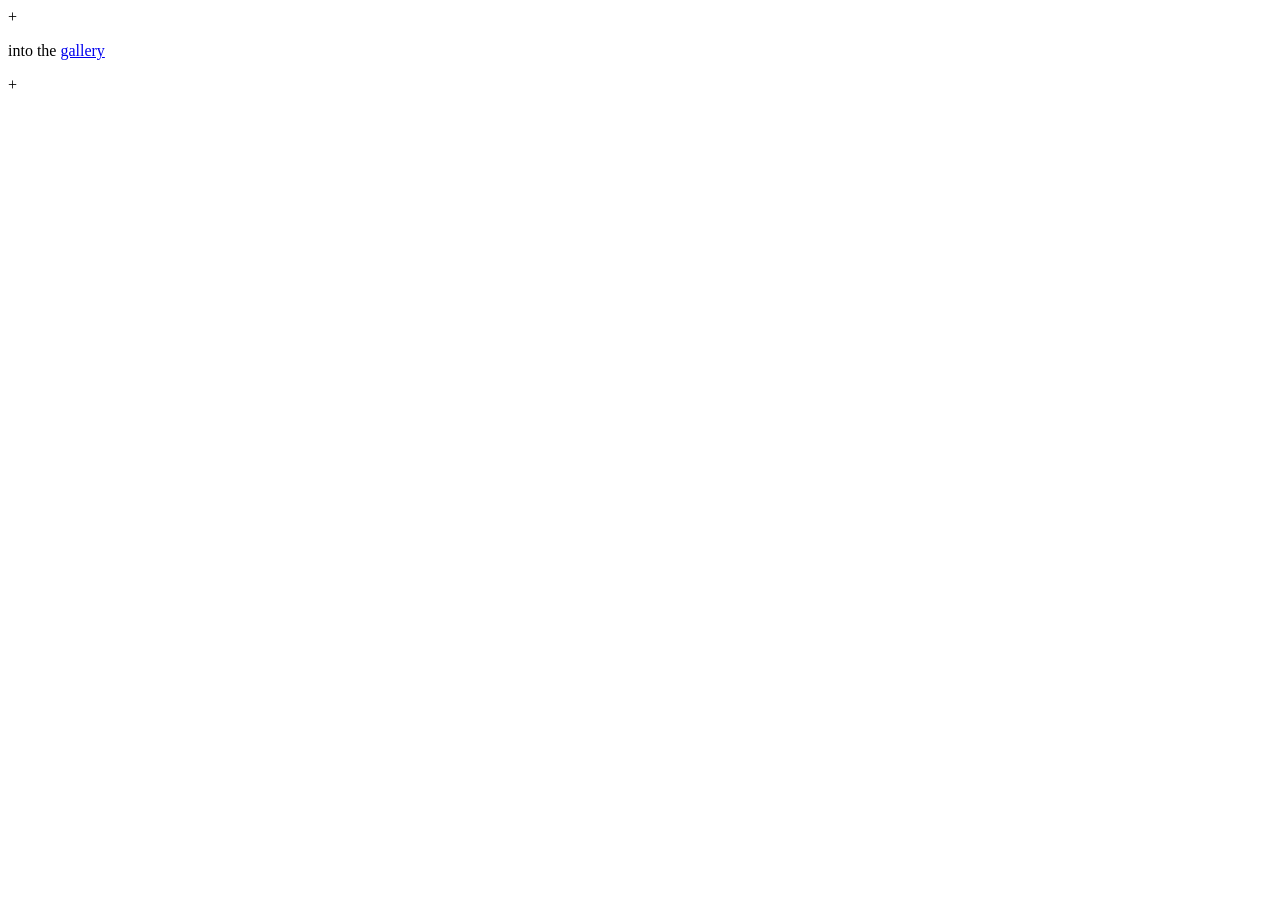
==== index.html @ 4bfbf28f "added a jump link from the index.html file to the gallery.html" ====
<!DOCTYPE html>
<html lang="en">
<head>
    <meta charset="UTF-8">
    <meta http-equiv="X-UA-Compatible" content="IE=edge">
    <meta name="viewport" content="width=device-width, initial-scale=1.0">
    <title>Document</title>
</head>
<body>
    <header>
        +
    </header>
    <main>
        <div>
            <p>into the <a href="./pages/gallery.html">gallery</a>
            </p>
        </div>
    </main>
    <footer>
        +
    </footer>
</body>
</html>
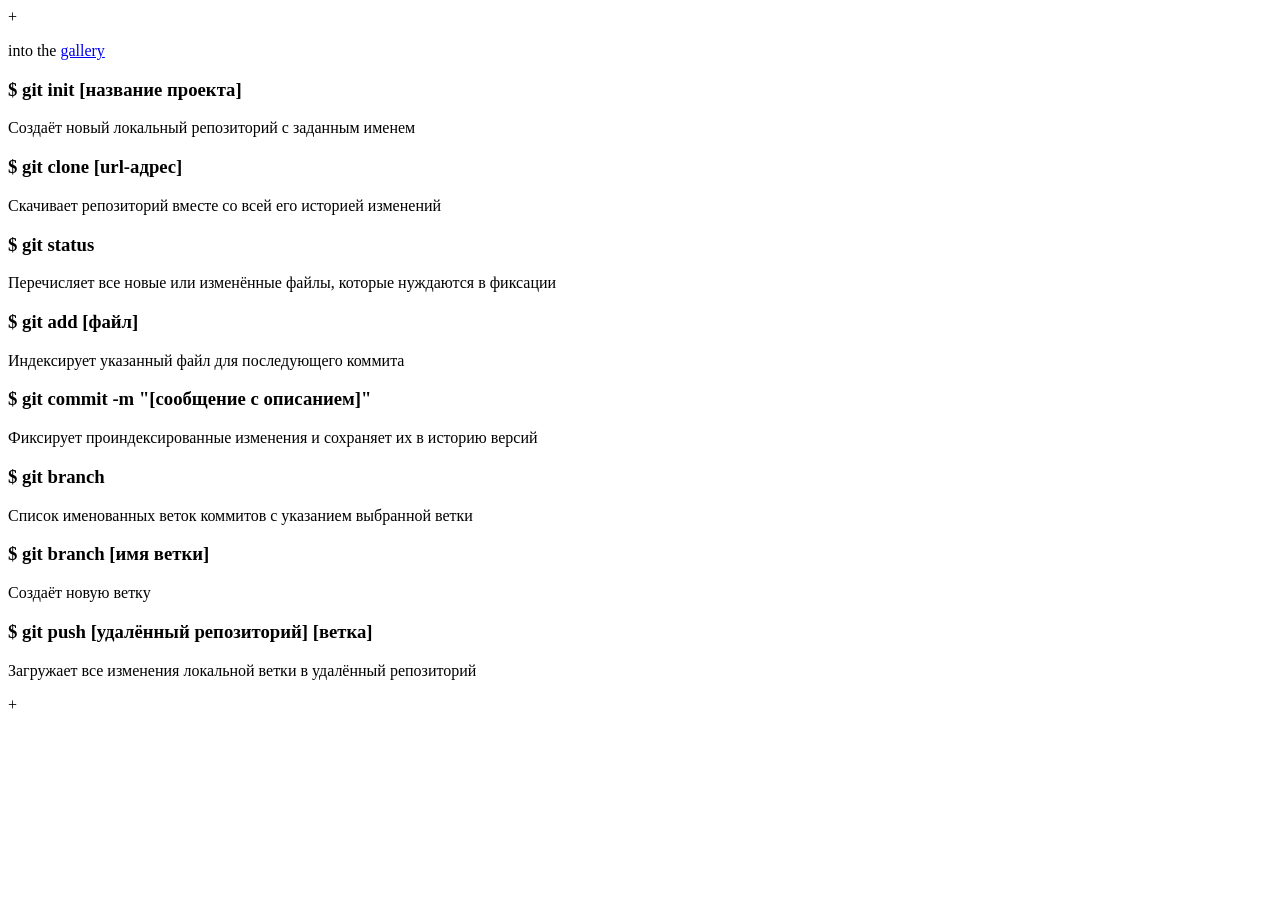
==== commit b2b2c208: "added text to index.html" ====
--- a/index.html
+++ b/index.html
@@ -15,6 +15,38 @@
             <p>into the <a href="./pages/gallery.html">gallery</a>
             </p>
         </div>
+        <div>
+            <h3>$ git init [название проекта]</h3>
+            <p>Создаёт новый локальный репозиторий с заданным именем</p>
+        </div>
+        <div>
+            <h3>$ git clone [url-адрес]</h3>
+            <p>Скачивает репозиторий вместе со всей его историей изменений</p>
+        </div>
+        <div>
+            <h3>$ git status</h3>
+            <p>Перечисляет все новые или изменённые файлы, которые нуждаются в фиксации</p>
+        </div>
+        <div>
+            <h3>$ git add [файл]</h3>
+            <p>Индексирует указанный файл для последующего коммита</p>
+        </div>
+        <div>
+            <h3>$ git commit -m "[сообщение с описанием]"</h3>
+            <p>Фиксирует проиндексированные изменения и сохраняет их в историю версий</p>
+        </div>
+        <div>
+            <h3>$ git branch</h3>
+            <p>Список именованных веток коммитов с указанием выбранной ветки</p>
+        </div>
+        <div>
+            <h3>$ git branch [имя ветки]</h3>
+            <p>Создаёт новую ветку</p>
+        </div>
+        <div>
+            <h3>$ git push [удалённый репозиторий] [ветка]</h3>
+            <p>Загружает все изменения локальной ветки в удалённый репозиторий</p>
+        </div>
     </main>
     <footer>
         +
